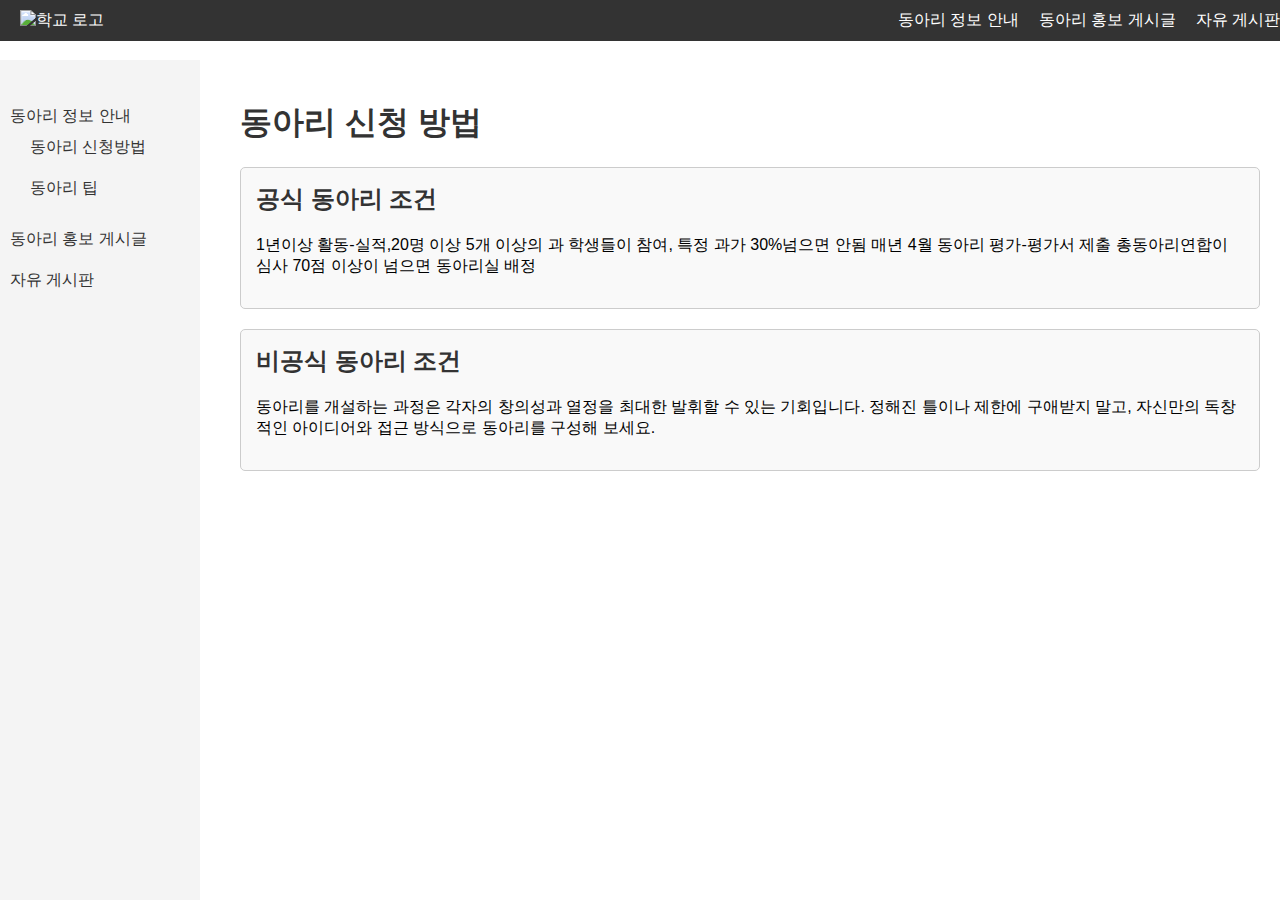
==== club_apply.html @ 6af21068 "초안" ====
<!DOCTYPE html>
<html lang="ko">
<head>
    <meta charset="UTF-8">
    <meta name="viewport" content="width=device-width, initial-scale=1.0">
    <title>동아리 신청 방법</title>
    <link rel="stylesheet" href="style.css">
</head>
<body>
    <header>
        <div class="logo">
            <img src="school_logo.png" alt="학교 로고">
        </div>
        <nav>
            <ul>
                <li><a href="club_info.html">동아리 정보 안내</a></li>
                <li><a href="club_promotion.html">동아리 홍보 게시글</a></li>
                <li><a href="free_board.html">자유 게시판</a></li>
            </ul>
        </nav>
    </header>

    <div class="sidebar">
        <ul>
            <li><a href="club_info.html">동아리 정보 안내</a>
                <ul>
                    <li><a href="club_apply.html">동아리 신청방법</a></li>
                    <li><a href="club_tips.html">동아리 팁</a></li>
                </ul>
            </li>
            <li><a href="club_promotion.html">동아리 홍보 게시글</a></li>
            <li><a href="free_board.html">자유 게시판</a></li>
        </ul>
    </div>

    <main>
        <h1>동아리 신청 방법</h1>
        <div class="info-box">
            <h2>공식 동아리 조건</h2>
            <p>1년이상 활동-실적,20명 이상 5개 이상의 과 학생들이 참여, 
            특정 과가 30%넘으면 안됨 
            매년 4월 동아리 평가-평가서 제출 
            총동아리연합이 심사 
            70점 이상이 넘으면 동아리실 배정</p>
        </div>
        <div class="info-box">
            <h2>비공식 동아리 조건</h2>
            <p>동아리를 개설하는 과정은 각자의 창의성과 열정을 최대한
            발휘할 수 있는 기회입니다. 정해진 틀이나 제한에 구애받지 말고, 자신만의 독창적인 아이디어와 접근 방식으로 동아리를 구성해 보세요.</p>
        </div>
    </main>
</body>
</html>
---- style.css ----
/* css/style.css */

body {
    font-family: Arial, sans-serif;
    margin: 0;
    padding: 0;
}

header {
    display: flex;
    justify-content: space-between;
    align-items: center;
    background-color: #333;
    color: white;
    padding: 10px 20px;
    position: fixed;
    width: 100%;
    top: 0;
    z-index: 1000;
}

header .logo img {
    width: 50px;
    height: 50px;
}

nav ul {
    list-style-type: none;
    margin: 0;
    padding: 0;
    display: flex;
}

nav ul li {
    margin-right: 20px;
}

nav ul li a {
    color: white;
    text-decoration: none;
}

.sidebar {
    width: 200px;
    position: fixed;
    top: 60px; /* 헤더 높이 */
    left: 0;
    height: 100%;
    background-color: #f4f4f4;
    padding-top: 20px;
    overflow-y: auto;
}

.sidebar ul {
    list-style-type: none;
    padding: 0;
}

.sidebar ul li {
    padding: 10px;
}

.sidebar ul li a {
    text-decoration: none;
    color: #333;
    display: block;
}

.sidebar ul li ul li {
    padding-left: 20px;
}

main {
    margin-left: 220px;
    padding: 80px 20px 20px 20px; /* 헤더와 사이드바 공간 확보 */
}

h1, h2 {
    color: #333;
}

.info-box {
    border: 1px solid #ccc;
    padding: 15px;
    margin-bottom: 20px;
    border-radius: 5px;
    background-color: #f9f9f9;
}

.info-box h2 {
    margin-top: 0;
}

#search-bar {
    padding: 10px;
    width: 300px;
    margin-bottom: 20px;
}

#post-btn, #write-post-btn {
    background-color: #333;
    color: white;
    padding: 10px 20px;
    border: none;
    cursor: pointer;
}

.post-grid {
    display: grid;
    grid-template-columns: repeat(3, 1fr);
    gap: 20px;
}

.post-grid .post-item {
    border: 1px solid #ccc;
    padding: 10px;
    text-align: center;
    background-color: #f9f9f9;
}

.post-grid .post-item img {
    width: 100%;
    height: 150px;
    object-fit: cover;
}

.post-grid .post-item h3 {
    margin: 10px 0;
}

textarea {
    width: 100%;
    height: 150px;
    padding: 10px;
    border-radius: 5px;
    border: 1px solid #ccc;
    margin-bottom: 20px;
}

input[type="file"] {
    margin-bottom: 10px;
}
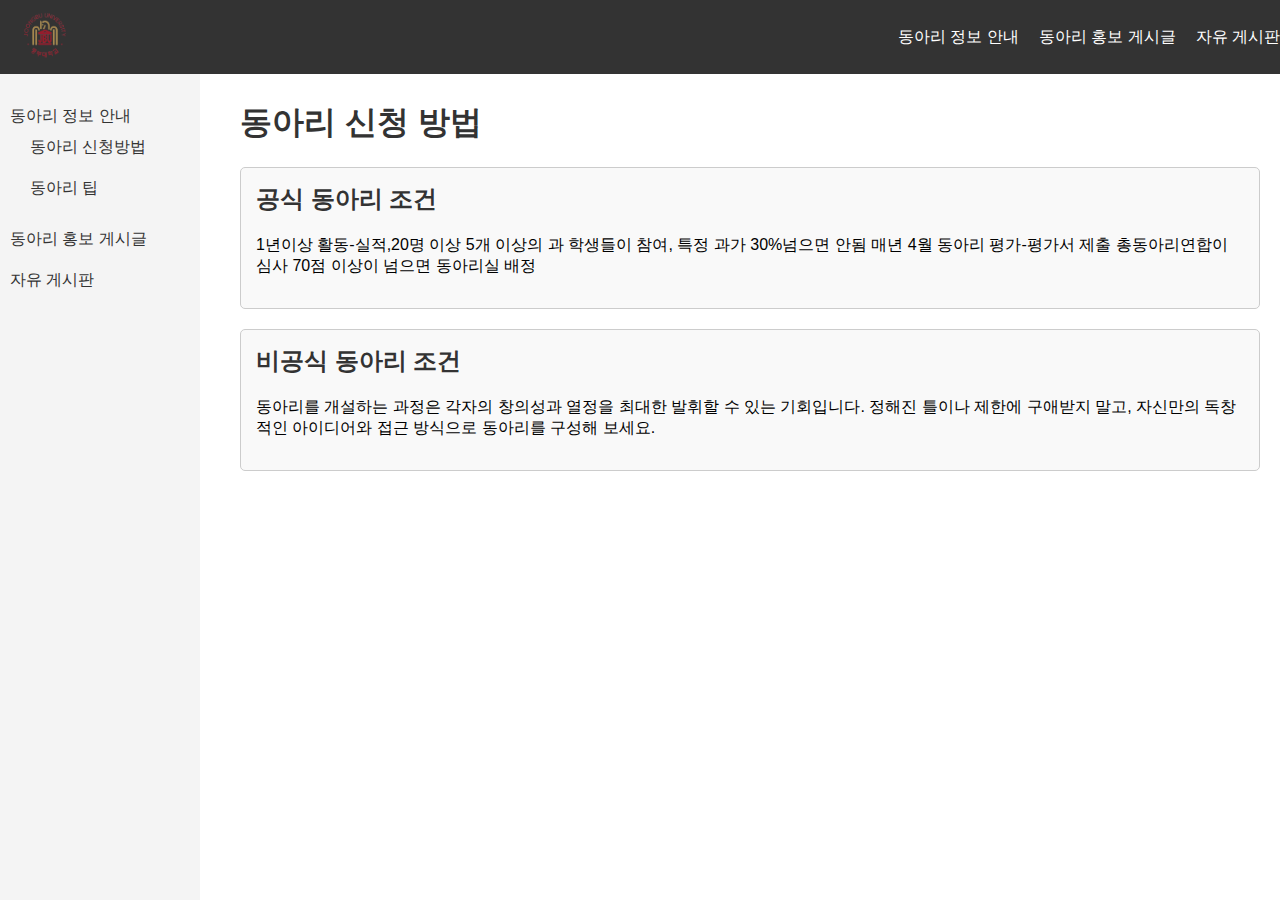
==== commit e8154b82: "대략 오류 수정" ====
--- a/club_apply.html
+++ b/club_apply.html
@@ -9,11 +9,13 @@
 <body>
     <header>
         <div class="logo">
-            <img src="school_logo.png" alt="학교 로고">
+            <a href="index.html">
+                <img src="school_logo.png" alt="학교 로고">
+            </a>
         </div>
         <nav>
             <ul>
-                <li><a href="club_info.html">동아리 정보 안내</a></li>
+                <li><a href="club_apply.html">동아리 정보 안내</a></li>
                 <li><a href="club_promotion.html">동아리 홍보 게시글</a></li>
                 <li><a href="free_board.html">자유 게시판</a></li>
             </ul>
@@ -22,7 +24,7 @@
 
     <div class="sidebar">
         <ul>
-            <li><a href="club_info.html">동아리 정보 안내</a>
+            <li><a href="#">동아리 정보 안내</a>
                 <ul>
                     <li><a href="club_apply.html">동아리 신청방법</a></li>
                     <li><a href="club_tips.html">동아리 팁</a></li>
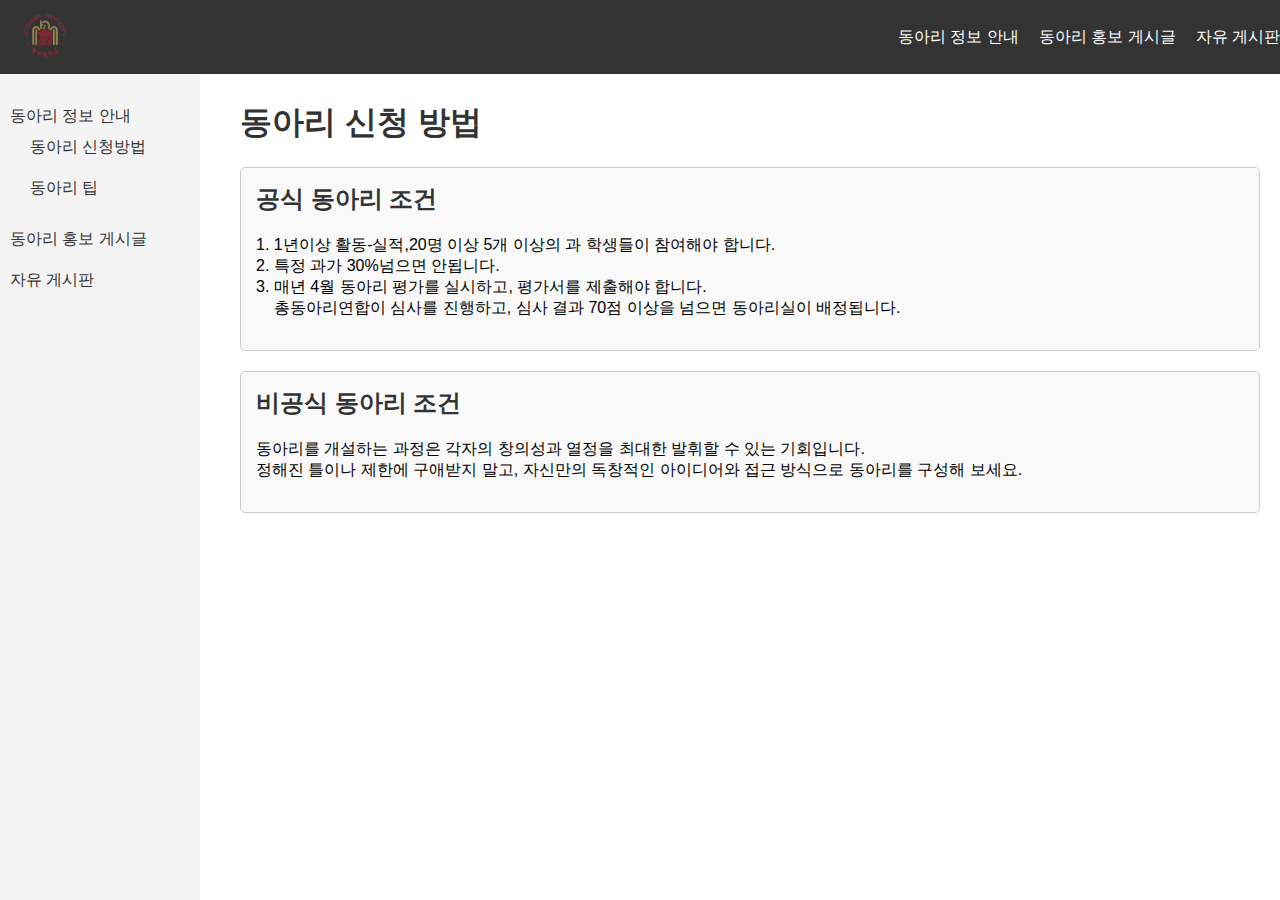
==== commit 932e8792: "BR 수정" ====
--- a/club_apply.html
+++ b/club_apply.html
@@ -39,17 +39,15 @@
         <h1>동아리 신청 방법</h1>
         <div class="info-box">
             <h2>공식 동아리 조건</h2>
-            <p>1년이상 활동-실적,20명 이상 5개 이상의 과 학생들이 참여, 
-            특정 과가 30%넘으면 안됨 
-            매년 4월 동아리 평가-평가서 제출 
-            총동아리연합이 심사 
-            70점 이상이 넘으면 동아리실 배정</p>
-        </div>
+            <p>1. 1년이상 활동-실적,20명 이상 5개 이상의 과 학생들이 참여해야 합니다. 
+                <br>2. 특정 과가 30%넘으면 안됩니다. 
+                <br>3. 매년 4월 동아리 평가를 실시하고, 평가서를 제출해야 합니다. 
+                <br>&nbsp&nbsp&nbsp&nbsp총동아리연합이 심사를 진행하고, 심사 결과 70점 이상을 넘으면 동아리실이 배정됩니다. 
+            </p></div>
         <div class="info-box">
             <h2>비공식 동아리 조건</h2>
-            <p>동아리를 개설하는 과정은 각자의 창의성과 열정을 최대한
-            발휘할 수 있는 기회입니다. 정해진 틀이나 제한에 구애받지 말고, 자신만의 독창적인 아이디어와 접근 방식으로 동아리를 구성해 보세요.</p>
-        </div>
-    </main>
+            <p>동아리를 개설하는 과정은 각자의 창의성과 열정을 최대한 발휘할 수 있는 기회입니다. 
+                <br>정해진 틀이나 제한에 구애받지 말고, 자신만의 독창적인 아이디어와 접근 방식으로 동아리를 구성해 보세요.
+            </p></div></main>
 </body>
 </html>
